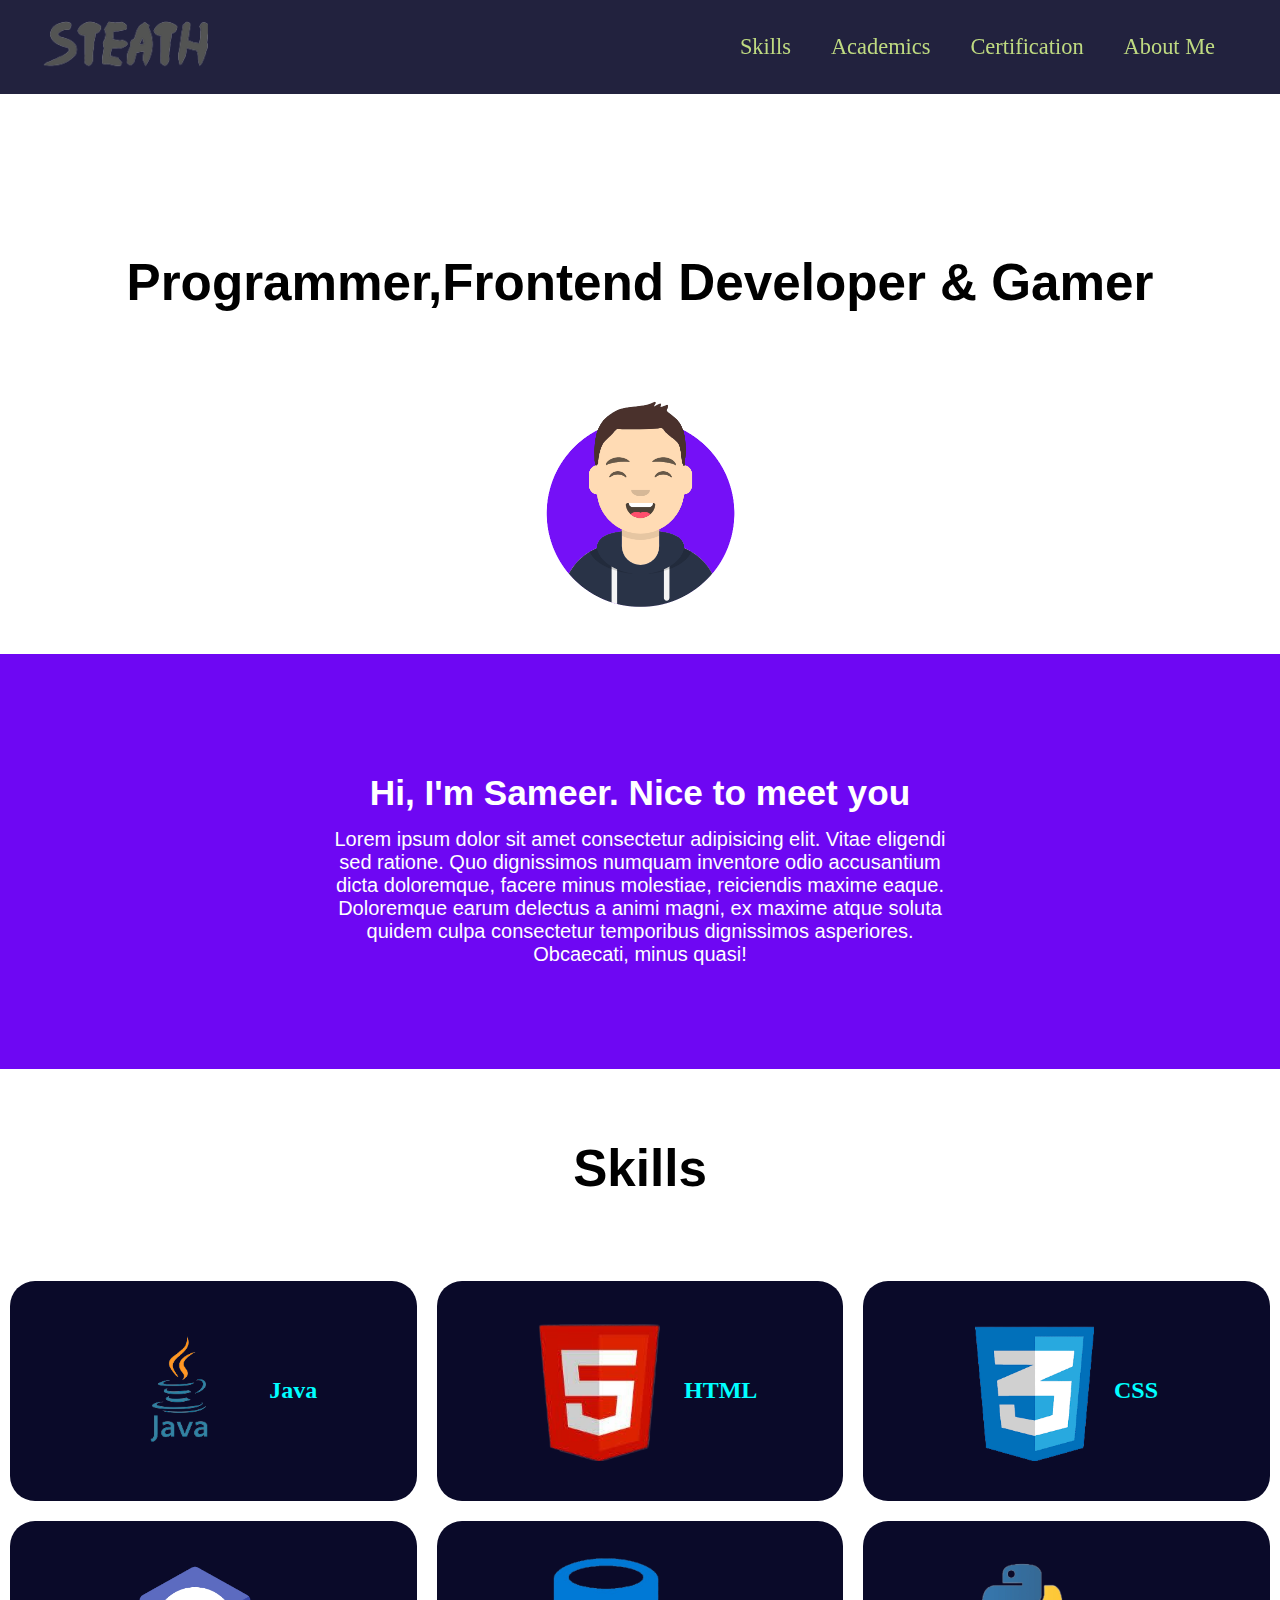
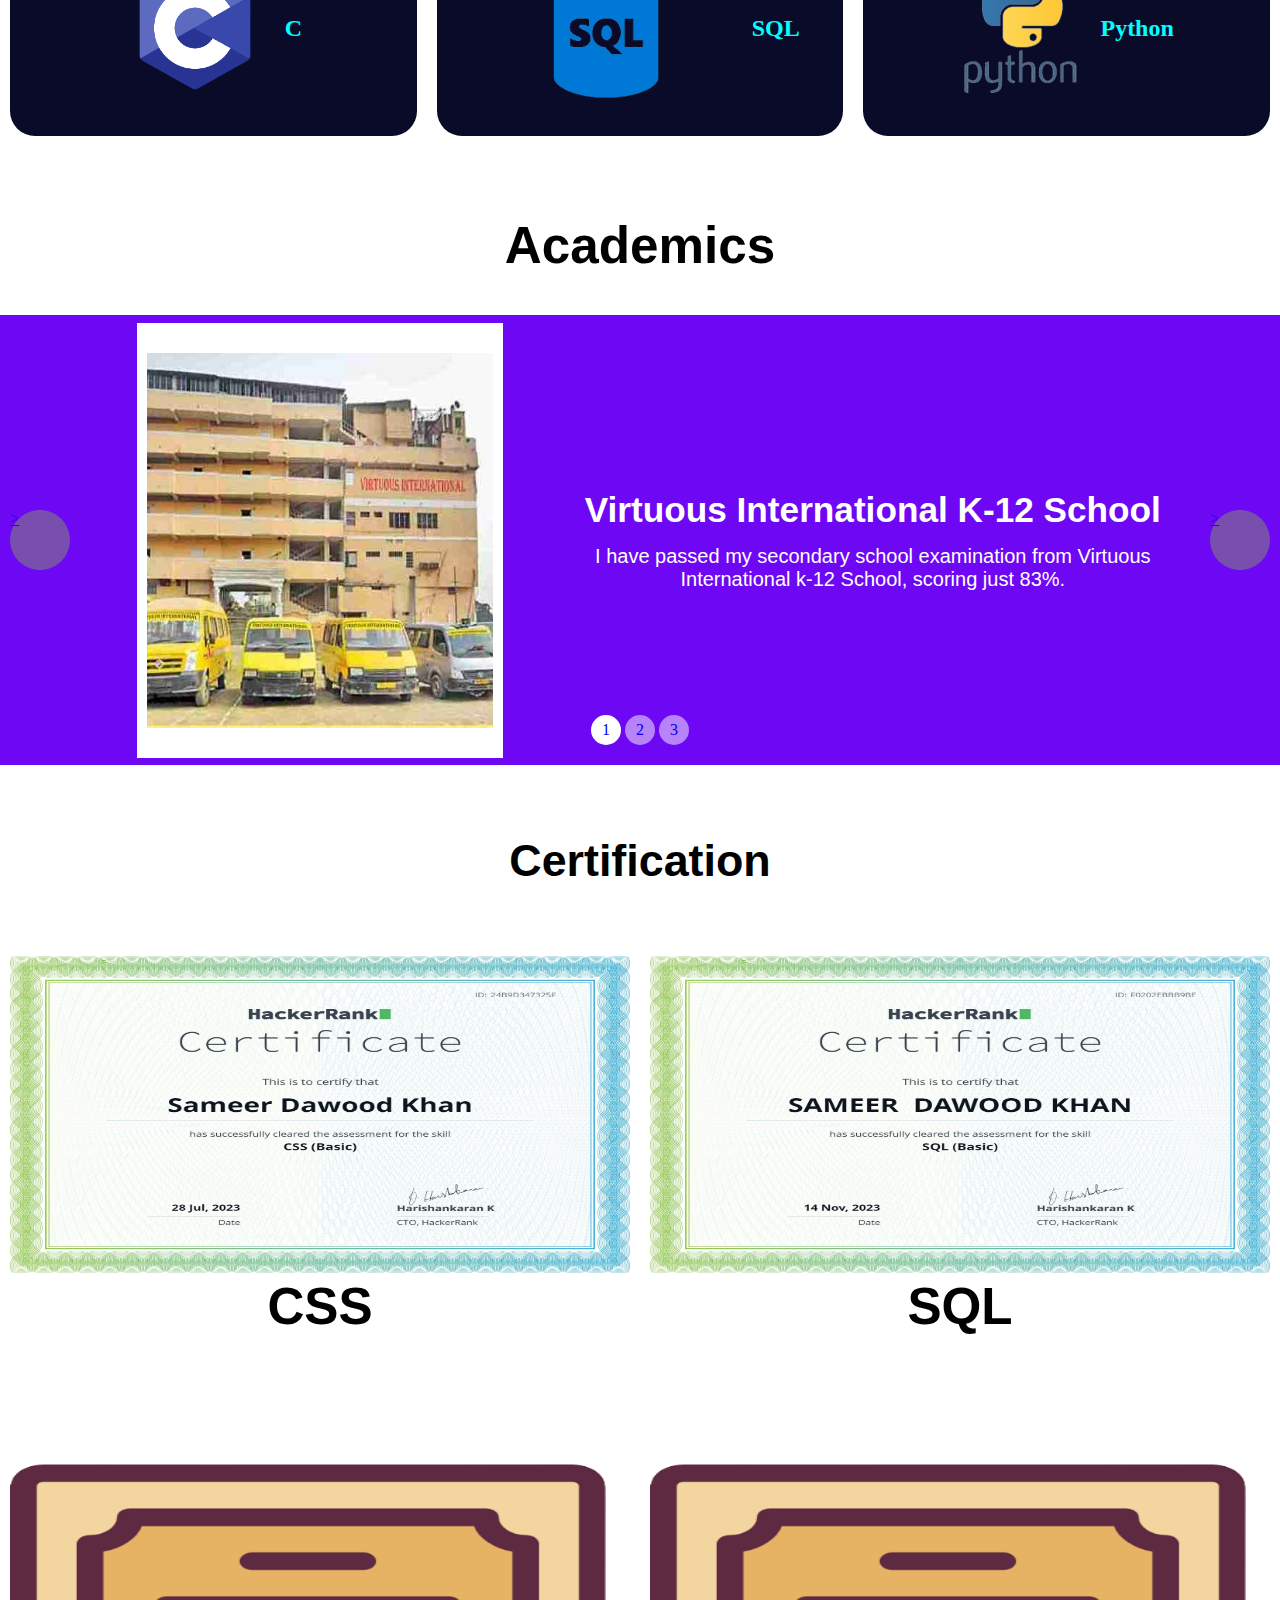
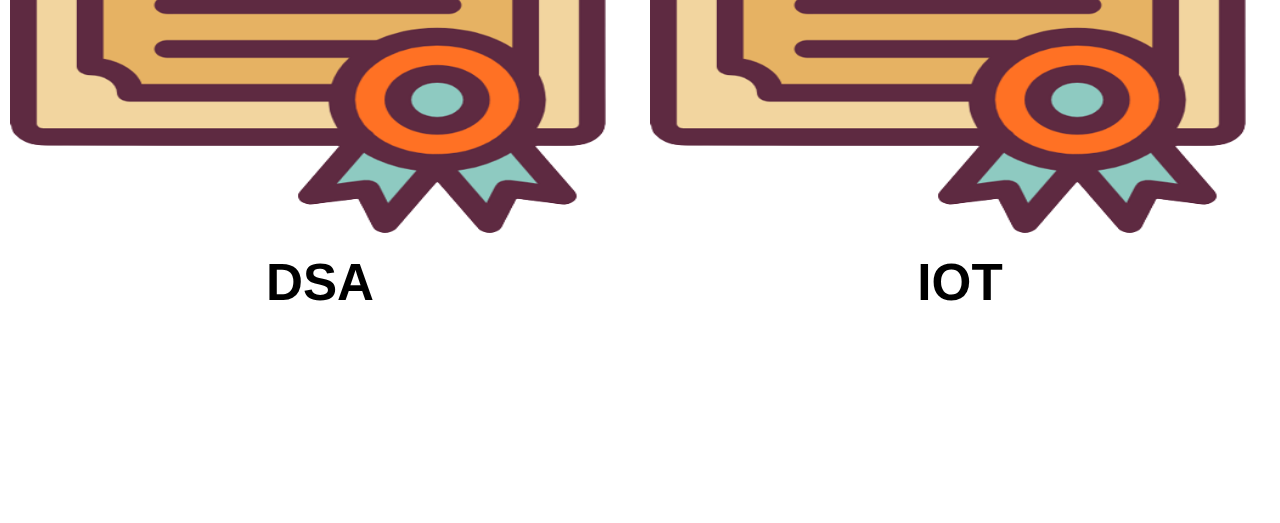
==== index.html @ 42f6df67 "Initial commit nothing to comment about it" ====
<!DOCTYPE html>
<html lang="en">
<head>
    <meta charset="UTF-8">
    <meta name="viewport" content="width=device-width, initial-scale=1.0">
    <title>Steath-A Hustler</title>
    <link rel="stylesheet" href="css/style.css">
    <link rel="preconnect" href="https://fonts.googleapis.com">
    <link rel="preconnect" href="https://fonts.gstatic.com" crossorigin>
    <!-- <link href="https://fonts.googleapis.com/css2?family=Rubik+Doodle+Shadow&display=swap" rel="stylesheet"> -->
</head>
<body>
    <header>
        <nav id="navbar">
            <div id="logo" class="navbarleft">
                <a href="index.html"><img src="img/logo.png" alt="logo"></a>
            </div>
            <div class="navbarright">
            <ul>
                <li><a href="#">Skills</a></li>
                <li><a href="#">Academics</a></li>
                <li><a href="#">Certification</a></li>
                <li><a href="#">About Me</a></li>
            </ul>
        </div>
        </nav>
    </header>
    <main>
        <section id="home">
            <h1 class=" heading">Programmer,Frontend Developer & Gamer</h1>
            <p class="subheading">Like to do things in a Unorthodox way, Code is completely written in formated way but thinked in most unformal way</p>
            <div class="homecoderimage">
                <img src="img/coderimg.png" alt="coderimg">
            </div>
        </section>
        <section id="about">
                <h2 class="heading2 center">
                    Hi, I'm Sameer. Nice to meet you
                </h2>
                <p class="subheading2 center">
                    Lorem ipsum dolor sit amet consectetur adipisicing elit. Vitae eligendi sed ratione. Quo dignissimos numquam inventore odio accusantium dicta doloremque, facere minus molestiae, reiciendis maxime eaque. Doloremque earum delectus a animi magni, ex maxime atque soluta quidem culpa consectetur temporibus dignissimos asperiores. Obcaecati, minus quasi!
                </p>
        </section>
        <section id="skillhead">
            <h2 class="heading center">Skills</h2>
            <p class="subheading center">I have shown some of my skills that i have learned so far,Most of them is self taught except c language</p>
        </section>
        <section id="skills">
                <div class="box">
                    <div class="boxleft">
                        <img src="img/javalogo.png" alt="javalogo">
                    </div>
                    <div class="boxright">
                        <h2 class="skills-heading center"> Java </h2>
                        <p class="center">
                            <!-- I've acquired a strong foundation in Java, mastering the basics and grasping key Object-Oriented Programming (OOP) concepts. Now, I'm eager to embark on a journey into Data Structures and Algorithms (DSA) with Java. -->
                        </p>
                    </div>
                </div>
                <div class="box">
                    <img src="img/htmllogo.png" alt="htmllogo">
                    <h2 class="skills-heading center"> HTML </h2>
                    <p class="center">
                        <!-- I've acquired a strong foundation in Java, mastering the basics and grasping key Object-Oriented Programming (OOP) concepts. Now, I'm eager to embark on a journey into Data Structures and Algorithms (DSA) with Java, where I'll further hone my coding skills and problem-solving abilities. My Java knowledge sets the stage for this exciting next chapter in my learning journey. -->
                    </p>
                </div>
                <div class="box">
                    <img src="img/csslogo.png" alt="csslogo">
                    <h2 class="skills-heading center"> CSS </h2>
                    <p class="center">
                        <!-- I've acquired a strong foundation in Java, mastering the basics and grasping key Object-Oriented Programming (OOP) concepts. Now, I'm eager to embark on a journey into Data Structures and Algorithms (DSA) with Java, where I'll further hone my coding skills and problem-solving abilities. My Java knowledge sets the stage for this exciting next chapter in my learning journey. -->
                    </p>
                </div>
                <div class="box">
                    <img src="img/clogo.png" alt="clogo">
                    <h2 class="skills-heading center"> C </h2>
                    <p class="center">
                        <!-- I've acquired a strong foundation in Java, mastering the basics and grasping key Object-Oriented Programming (OOP) concepts. Now, I'm eager to embark on a journey into Data Structures and Algorithms (DSA) with Java, where I'll further hone my coding skills and problem-solving abilities. My Java knowledge sets the stage for this exciting next chapter in my learning journey. -->
                    </p>
                </div>
                <div class="box">
                    <img src="img/sqlLogo.png" alt="SqlLogo">
                    <h2 class="skills-heading center"> SQL</h2>
                    <p class="center">
                        <!-- I've acquired a strong foundation in Java, mastering the basics and grasping key Object-Oriented Programming (OOP) concepts. Now, I'm eager to embark on a journey into Data Structures and Algorithms (DSA) with Java, where I'll further hone my coding skills and problem-solving abilities. My Java knowledge sets the stage for this exciting next chapter in my learning journey. -->
                    </p>
                </div>
                <div class="box">
                    <img src="img/pythonlogo.png" alt="pythonlogo">
                    <h2 class="skills-heading center"> Python </h2>
                    <p class="center">
                        <!-- I've acquired a strong foundation in Java, mastering the basics and grasping key Object-Oriented Programming (OOP) concepts. Now, I'm eager to embark on a journey into Data Structures and Algorithms (DSA) with Java, where I'll further hone my coding skills and problem-solving abilities. My Java knowledge sets the stage for this exciting next chapter in my learning journey. -->
                    </p>
                </div>
            </section>
            <section id="academicshead">
                <h2 class="heading center">Academics</h2>
            </section>
        <section id="academics">
            <s id="s1" class="slideId"></s>
            <s id="s2" class="slideId"></s>
            <s id="s3" class="slideId"></s>
            <div class="academicdetail">
                <div class="info">
                    <div class="left">
                        <img src="img/virtuous.jpg" alt="Virtuous International K-12 School">
                    </div>
                    <div class="right">
                        <h2 class="heading2 center">
                            Virtuous International K-12 School
                        </h2>
                        <p class="subheading center">
                           I have passed my secondary school examination from Virtuous International k-12 School, scoring just 83%.
                        </p>
                    </div>
                </div>
                <div class="info " >
                    <div class="left">
                        <img src="img/oriental.jpg" alt="Oriental College">
                    </div>
                    <div class="right">
                        <h2 class="heading2 center">
                            Oriental College 
                        </h2>
                        <p class="subheading center">
                            I have passed my secondary school examination from Oriental college, scoring just 78%.
                        </p>
                    </div>
                </div>
                <div class="info" >
                    <div class="left">
                        <img src="img/mckv.jpeg" alt="MCKV institute of engineering">
                    </div>
                    <div class="right">
                        <h2 class="heading2 center">
                            MCKV institute of engineering
                        </h2>
                        <p class="subheading center">
                            I am currently pursuing Btech in Computer Science and Engineering with a specialization in Artificial Intelligence and machine learning.
                        </p>
                    </div>
                </div>
            </div>
            <div class="prevnext">
                <div><a href="#s3">></a><a href="#s2">></a></div>
                <div><a href="#s1">></a><a href="#s3">></a></div>
                <div><a href="#s2">></a><a href="#s1">></a></div>
            </div>
            <div class="bullets">
                <a href="#s1">1</a>
                <a href="#s2">2</a>
                <a href="#s3">3</a>
            </div>
        </section>
        <section id="certificationhead">
            <div class="certificationhead">
                <h2  class=" heading3 center" >Certification</h2>
            </div>
        </section>
        <section id="certification">
            <div class="certificationistitem">
                <a href="https://www.hackerrank.com/certificates/24b9d347325f" target="_blank"><img src="img/cssCertificate.png" alt="CSS Certification"></a>
                <br>
                <h2 class="certification-heading heading center">CSS</h2>
            </div>
            <div class="certificationistitem">
                <a href="https://www.hackerrank.com/certificates/f0202ebbb9be" target="_blank"><img src="img/sqlCertificate.png" alt="SQL Certification"></a>
                <br>
                <h2 class="certification-heading heading center">SQL</h2>
            </div>
            <div class="certificationistitem">
                <a href="https://www.hackerrank.com/certificates/24b9d347325f" target="_blank"><img src="img/certificate.png" alt="DSA Certification"></a>
                <br>
                <h2 class="certification-heading heading center">DSA</h2>
            </div>
            <div class="certificationistitem">
                <a href="https://www.hackerrank.com/certificates/24b9d347325f" target="_blank"><img src="img/certificate.png" alt="IOTCertification"></a>
                <br>
                <h2 class="certification-heading heading center">IOT</h2>
            </div>
        </section>
    </main>
</body>
</html>
---- css/style.css ----
/* css reset  */
*{
    margin: 0;
    padding: 0;
}
:root{
    --primary-color: rgb(10, 10, 41);
    --secondary-color: #6E07F3;
    --light-color: cyan;
}
.center{
    text-align: center;
}

/* Navigation bar  */

#navbar{
    display: flex;
    align-items: center;
    position: sticky;
    top: 0px;
    left: 0px;

}
#navbar::before{
    content: "";
    background-color: var(--primary-color);
    position: absolute;
    top: 0px;
    left: 0px;
    width: 100%;
    height: 100%;
    z-index: -3;
    opacity: 0.9;
}
#logo img{
    height: 90px;
}
.navbarleft{
    margin-left: 20px;
}
.navbarright{
    display: flex;
    justify-content: right;
    width: 100%;
    margin-right: 45px;
}


/* navigation styling  */
#navbar ul{
    display: flex;
    float: right;
}
#navbar ul li {
    list-style: none;
    font-size: 1.4rem;


}
#navbar ul li a{
    color: #bfda81;
    display: block;
    padding: 2px 20px;
    text-decoration: none;
}

#navbar ul li a:hover{
    display: block;
    padding: 6px 20px;
    text-decoration: none;
    color: white;
    border-top: 4px solid aqua;
    
}
#navbar ul li a:active{
    display: block;
    padding: 6px 20px;
    text-decoration: none;
    color: black;
    border-top: 6px solid salmon;
    
}

/* home section  */

#home{
    display: flex;
    align-items:center;
    justify-content: end;
    height: 520px;
    flex-direction: column;
    /* border: 2px solid red; */
    margin-bottom: 40px;
}
.heading{
    font-family: "eurostile", sans-serif;
    font-size: 3.2rem;

}
.subheading{
    font-family: 'Gill Sans', 'Gill Sans MT', Calibri, 'Trebuchet MS', sans-serif;
    font-size: 1.25rem;
    margin-bottom: 15px;
    color: white;

}
.homecoderimage img{
    height: 210px;
    margin-top: 50px;
}

/* skills section  */

#skills{
    /* background-color: #6E07F3; */
    display: grid;
    grid-template-columns: repeat(auto-fit, minmax(375px, 1fr));
    height: 475px;
}


#skills .box{
    display: flex;
    align-items: center;
    justify-content: center;
    background-color: var(--primary-color);
    color: var(--light-color);
    padding-left: 42px;
    padding-right: 42px;
    /* width: 22%;
    height: 30vh; */
    border-radius: 25px;
    margin: 10px;
    
}
#skills .box img{
    height: 140px;
    margin-right: 20px;
}
#skillhead{
    margin-top: 70px;
    margin-bottom: 50px;
}
/* about section  */

#about{
    background-color: #6E07F3;
    display: flex;
    flex-direction: column;
    justify-content: center;
    align-items: center;
    height: 415px;
    margin-bottom: 40px;
}

.heading2{
    font-family: "eurostile", sans-serif;
    font-size: 2.2rem;
    margin: 15px;
    color: white;

}
.subheading2{
    font-family: 'Gill Sans', 'Gill Sans MT', Calibri, 'Trebuchet MS', sans-serif;
    font-size: 1.25rem;
    width: 50%;
    color: white;
}


/* Academics section  */
#academicshead{
    margin: 70px 0px 40px 0px;
}

#academics{
    position: relative;
    overflow: hidden;
    height: 450px;
    width: 100%;
}
#academics .academicdetail{
    height: 100%;
    font-size: 0;
    transition: 0.8s;
    display: -webkit-inline-box;
}
/* fixed sliding */
.slideId{
    position: fixed ;
}
/* sliding buttons  */
#academics .prevnext{
    position: absolute;
    z-index: 1;
    top: 50%;
    width: 100%;
    height: 0;
}
#academics .prevnext> div+div {
    visibility: hidden;
}

#academics .prevnext a{
    background: grey;
    position: absolute;
    height: 60px;
    width: 60px;
    border-radius: 50%;
    opacity: 0.6;
    transition: 0.3s;
    transform: translateY(-50%);
    left: 10px;
}
#academics .prevnext a:hover{
    opacity: 1;
}
#academics .prevnext a+a{
    left: auto;
    right: 10px;
}

/* label button designing  */
#academics .bullets {
    position: absolute;
    z-index: 2;
    bottom: 10px;
    padding: 10px 0;
    width: 100%;
    text-align: center;
}
#academics .bullets> a {
    display: inline-block;
    height: 30px;
    width: 30px;
    line-height: 30px;
    border-radius: 50%;
    background-color: rgba(255,255,255,1);
    text-align: center;
    transition: 0.3s;
    text-decoration: none;
    
}
#academics .bullets> a+a {
    background-color: rgba(255,255,255,0.5);
}
#academics .bullets> a:hover {
    background-color: rgba(255,255,255,0.7);
}

/* Navigation label button working */
/* for all */
#academics>s:target ~ .bullets>*{
    background: rgba(255,255,255,0.5);
}
/* for active */
#s1:target ~ .bullets>*:nth-child(1){
    background: rgba(255,255,255,1);
}
#s2:target ~ .bullets>*:nth-child(2){
    background: rgba(255,255,255,1);
}
#s3:target ~ .bullets>*:nth-child(3){
    background: rgba(255,255,255,1);
}
/* Navigation sliding button working */
/* for all */
#academics>s:target ~ .prevnext{
    visibility: hidden;
}
/* for active  */
#s1:target ~ .prevnext>*:nth-child(1){
    visibility: visible;
}
#s2:target ~ .prevnext>*:nth-child(2){
    visibility: visible;
}
#s3:target ~ .prevnext>*:nth-child(3){
    visibility: visible;
}

/* navigation for sliding  */
#s1:target ~ .academicdetail{
    transform: translateX(0%);
}
#s2:target ~ .academicdetail{
    transform: translateX(-100%);
}
#s3:target ~ .academicdetail{
    transform: translateX(-200%);
}
.info{
    background-color: var(--secondary-color);
    height: 450px;
    display: flex;
    align-items: center;
    justify-content: center;
    width: 100%;

}

.info .left{
    background-color: white;
    width: 27%;
    height: 375px;
    margin: 50px;
    padding: 30px 10px;
}
.info .left img{
    height: 100%;
    width: 100%;
}

.info .right{
    width: 50%;
}

/* Hobbies */
/* certification head */
#certificationhead{
    margin-top: 70px;
    margin-bottom: 110px;
}
.certificationistitem{
    margin-top: -50px;
    padding: 10px;
}
.certificationistitem img{
    height: 60%;
    width: 100%;
}
.heading3{
    font-family: 'Gill Sans', 'Gill Sans MT', Calibri, 'Trebuchet MS', sans-serif;
    font-size: 2.8rem;
}
.certification-heading{
    font-family: 'Rubik Doodle Shadow',Arial, Helvetica, sans-serif;
}
#certification{
    display: grid;
    grid-template-columns: repeat(auto-fit, minmax(475px, 1fr));
    height: 375px;
}
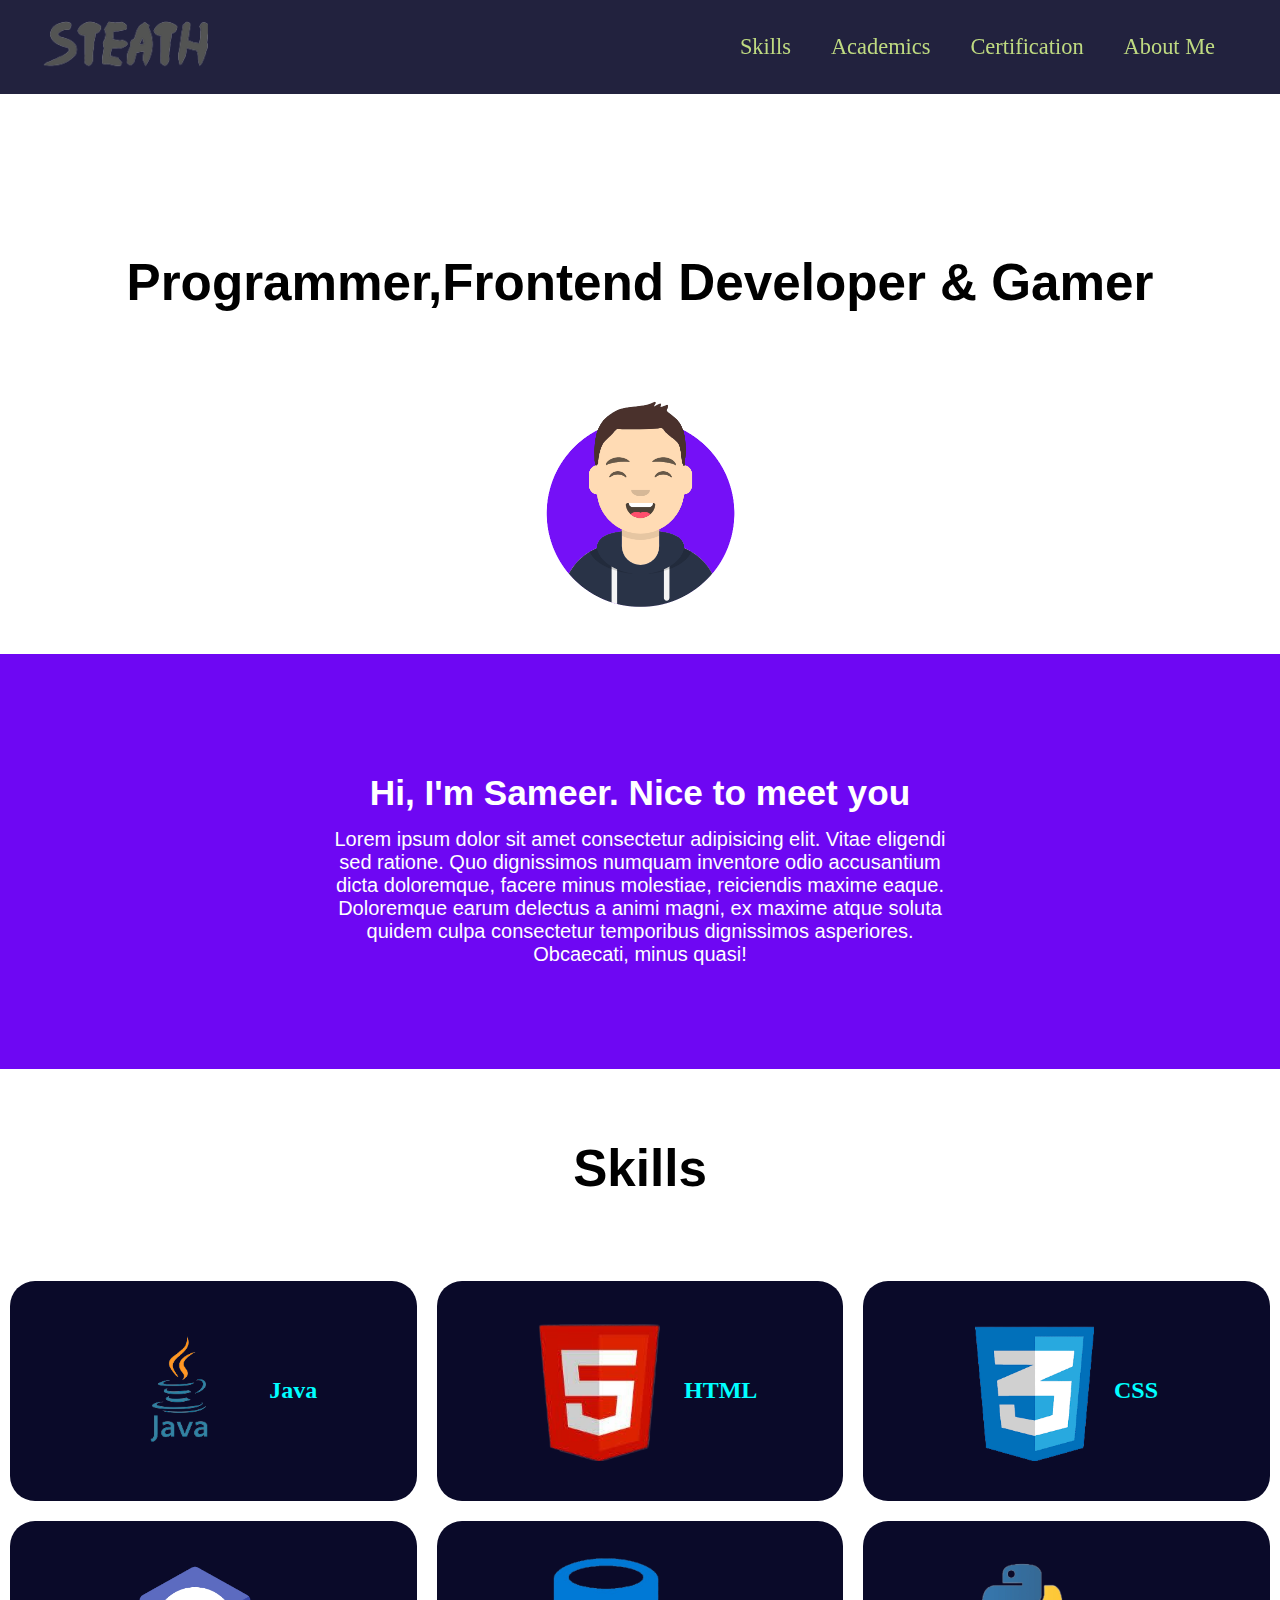
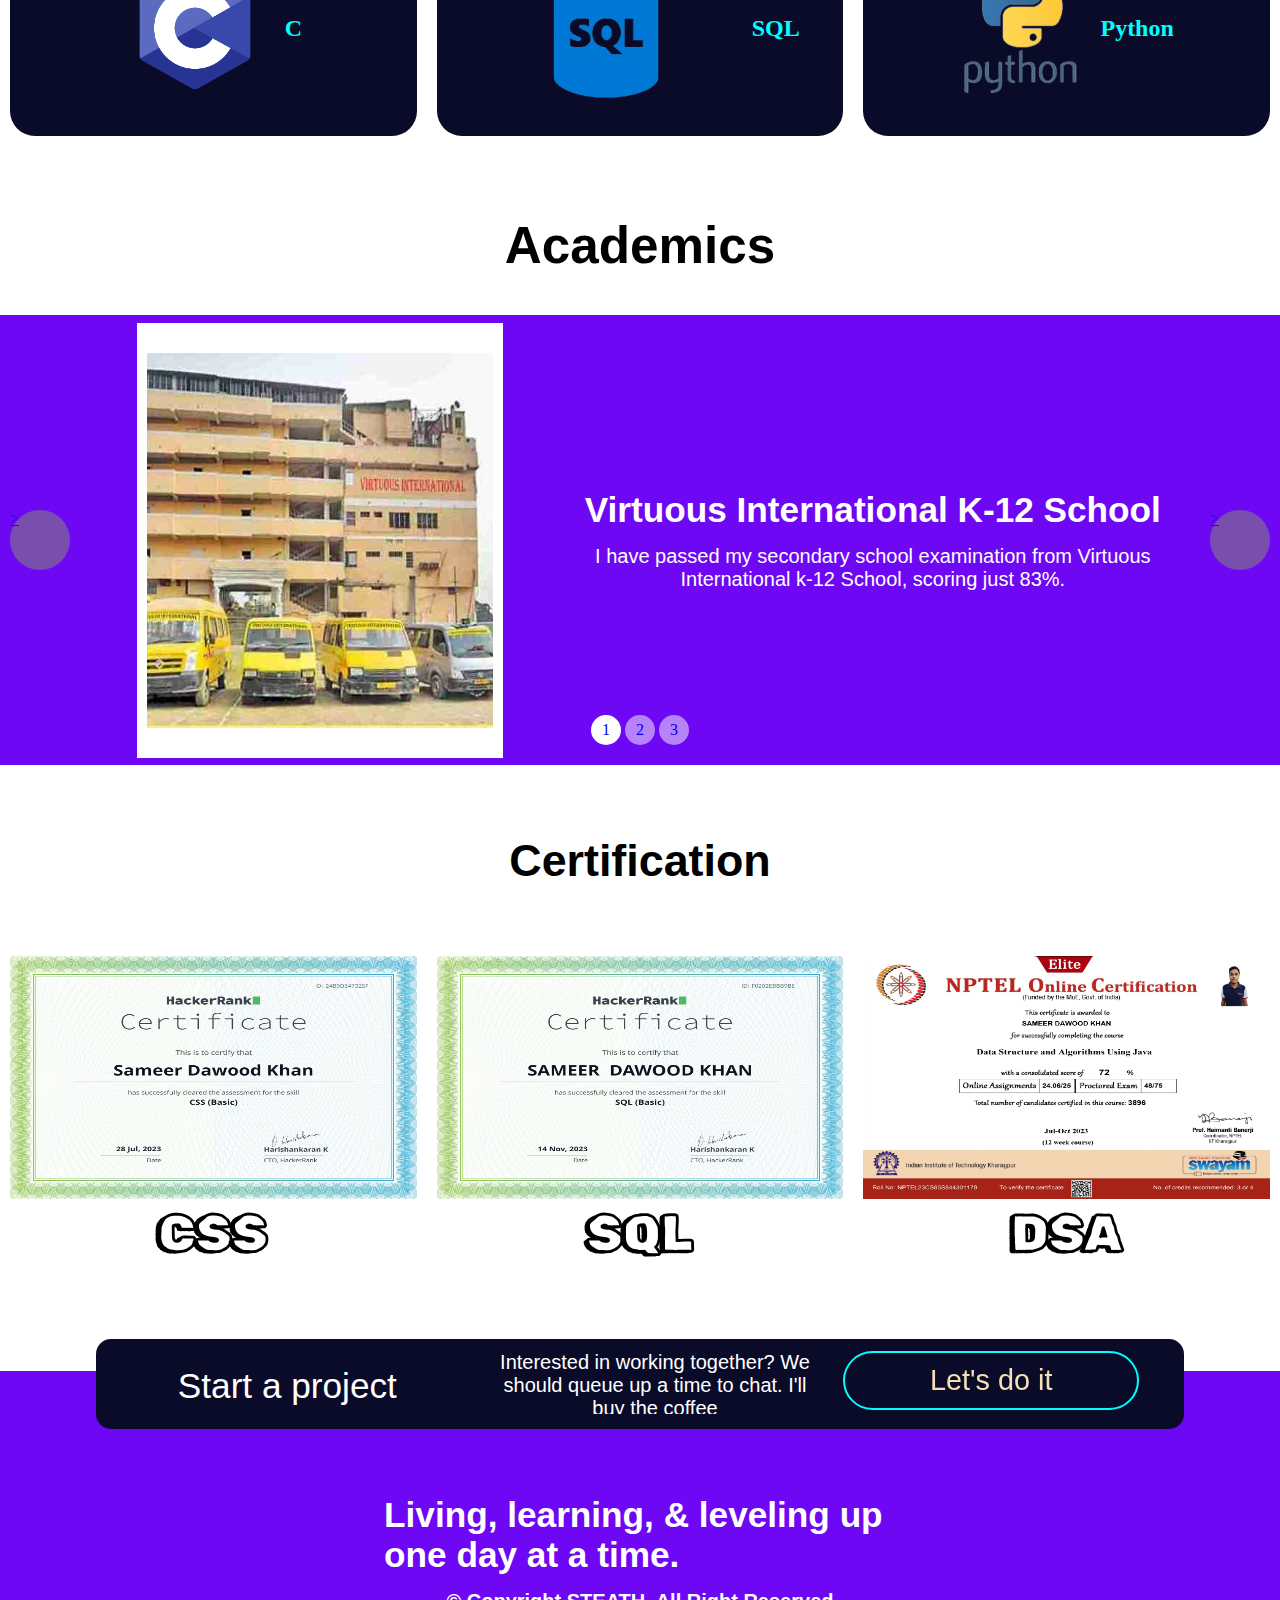
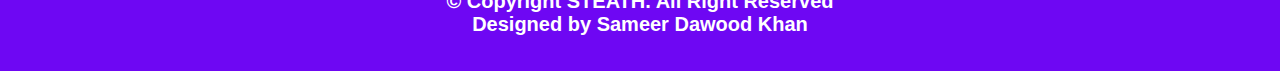
==== commit dab1350f: "created footer section and enabled google font link" ====
--- a/index.html
+++ b/index.html
@@ -7,7 +7,7 @@
     <link rel="stylesheet" href="css/style.css">
     <link rel="preconnect" href="https://fonts.googleapis.com">
     <link rel="preconnect" href="https://fonts.gstatic.com" crossorigin>
-    <!-- <link href="https://fonts.googleapis.com/css2?family=Rubik+Doodle+Shadow&display=swap" rel="stylesheet"> -->
+    <link href="https://fonts.googleapis.com/css2?family=Rubik+Doodle+Shadow&display=swap" rel="stylesheet">
 </head>
 <body>
     <header>
@@ -17,10 +17,10 @@
             </div>
             <div class="navbarright">
             <ul>
-                <li><a href="#">Skills</a></li>
-                <li><a href="#">Academics</a></li>
-                <li><a href="#">Certification</a></li>
-                <li><a href="#">About Me</a></li>
+                <li><a href="index2.html" target="_blank">Skills</a></li>
+                <li><a href="index2.html" target="_blank">Academics</a></li>
+                <li><a href="index2.html" target="_blank">Certification</a></li>
+                <li><a href="index2.html" target="_blank">About Me</a></li>
             </ul>
         </div>
         </nav>
@@ -169,16 +169,38 @@
                 <h2 class="certification-heading heading center">SQL</h2>
             </div>
             <div class="certificationistitem">
-                <a href="https://www.hackerrank.com/certificates/24b9d347325f" target="_blank"><img src="img/certificate.png" alt="DSA Certification"></a>
+                <a href="https://www.hackerrank.com/certificates/24b9d347325f" target="_blank"><img src="img/DSAcertificate.jpg" alt="DSA Certification"></a>
                 <br>
                 <h2 class="certification-heading heading center">DSA</h2>
             </div>
-            <div class="certificationistitem">
-                <a href="https://www.hackerrank.com/certificates/24b9d347325f" target="_blank"><img src="img/certificate.png" alt="IOTCertification"></a>
-                <br>
-                <h2 class="certification-heading heading center">IOT</h2>
-            </div>
         </section>
     </main>
+    <footer>
+        <section id="footer">
+            <div id="topbox">
+                <div class="topboxitem center heading2">Start a project</div>
+                <div class="topboxitem subheading center ">Interested in working together? We should queue up a time to chat. I'll buy the coffee</div>
+                <div class="topboxitem">
+                    <a href="index2.html" target="_blank"><button class="btn">
+                        Let's do it
+                    </button>
+                </a>
+                </div>
+            </div>
+            <div id="lowerbox">
+                <div class="lowerboxitem">
+                    <h2 class="heading2">
+                        Living, learning, & leveling up one day at a time.
+                    </h2>
+                </div>
+                <div class="lowerboxitem">
+                    <h2 class="subheading center">
+                        © Copyright STEATH. All Right Reserved <br>
+                        Designed by Sameer Dawood Khan
+                    </h2>
+                </div> 
+            </div>
+        </section>
+    </footer>
 </body>
 </html>--- a/css/style.css
+++ b/css/style.css
@@ -339,6 +339,58 @@
 }
 #certification{
     display: grid;
-    grid-template-columns: repeat(auto-fit, minmax(475px, 1fr));
+    grid-template-columns: repeat(auto-fit, minmax(375px, 1fr));
     height: 375px;
-}+}
+/* footer  */
+#footer{
+    height: 300px;
+    display: flex;
+    flex-direction: column;
+    justify-content: space-between;
+    align-items: center;
+    background-color: var(--secondary-color);
+    flex-grow: 1;
+}
+#topbox{
+    display: flex;
+    background-color: var(--primary-color);
+    height: 30%;
+    width: 85%;
+    justify-content: center;
+    margin: -2rem;
+    border-radius: 15px;
+}
+.topboxitem{
+    color: white;
+    overflow: hidden;
+    flex-shrink: 1;
+    flex-grow: 1;
+    flex-basis: 0;
+    padding: 0.75rem;
+    
+}
+.btn{
+    position: relative;
+    height: 90%;
+    width: 90%;
+    background-color: transparent;
+    border: 2px solid var(--light-color);
+    border-radius: 35px;
+    color: wheat;
+    font-size: 1.8rem;
+}
+.btn:hover{
+    background-color: var(--light-color);
+    border: 2px solid var(--primary-color);
+    color: black;
+}
+#lowerbox{ 
+    display: flex;
+    flex-direction: column;
+    align-items: center;
+    margin: 20px;
+ }
+ .lowerboxitem{
+    width: 65%;
+ }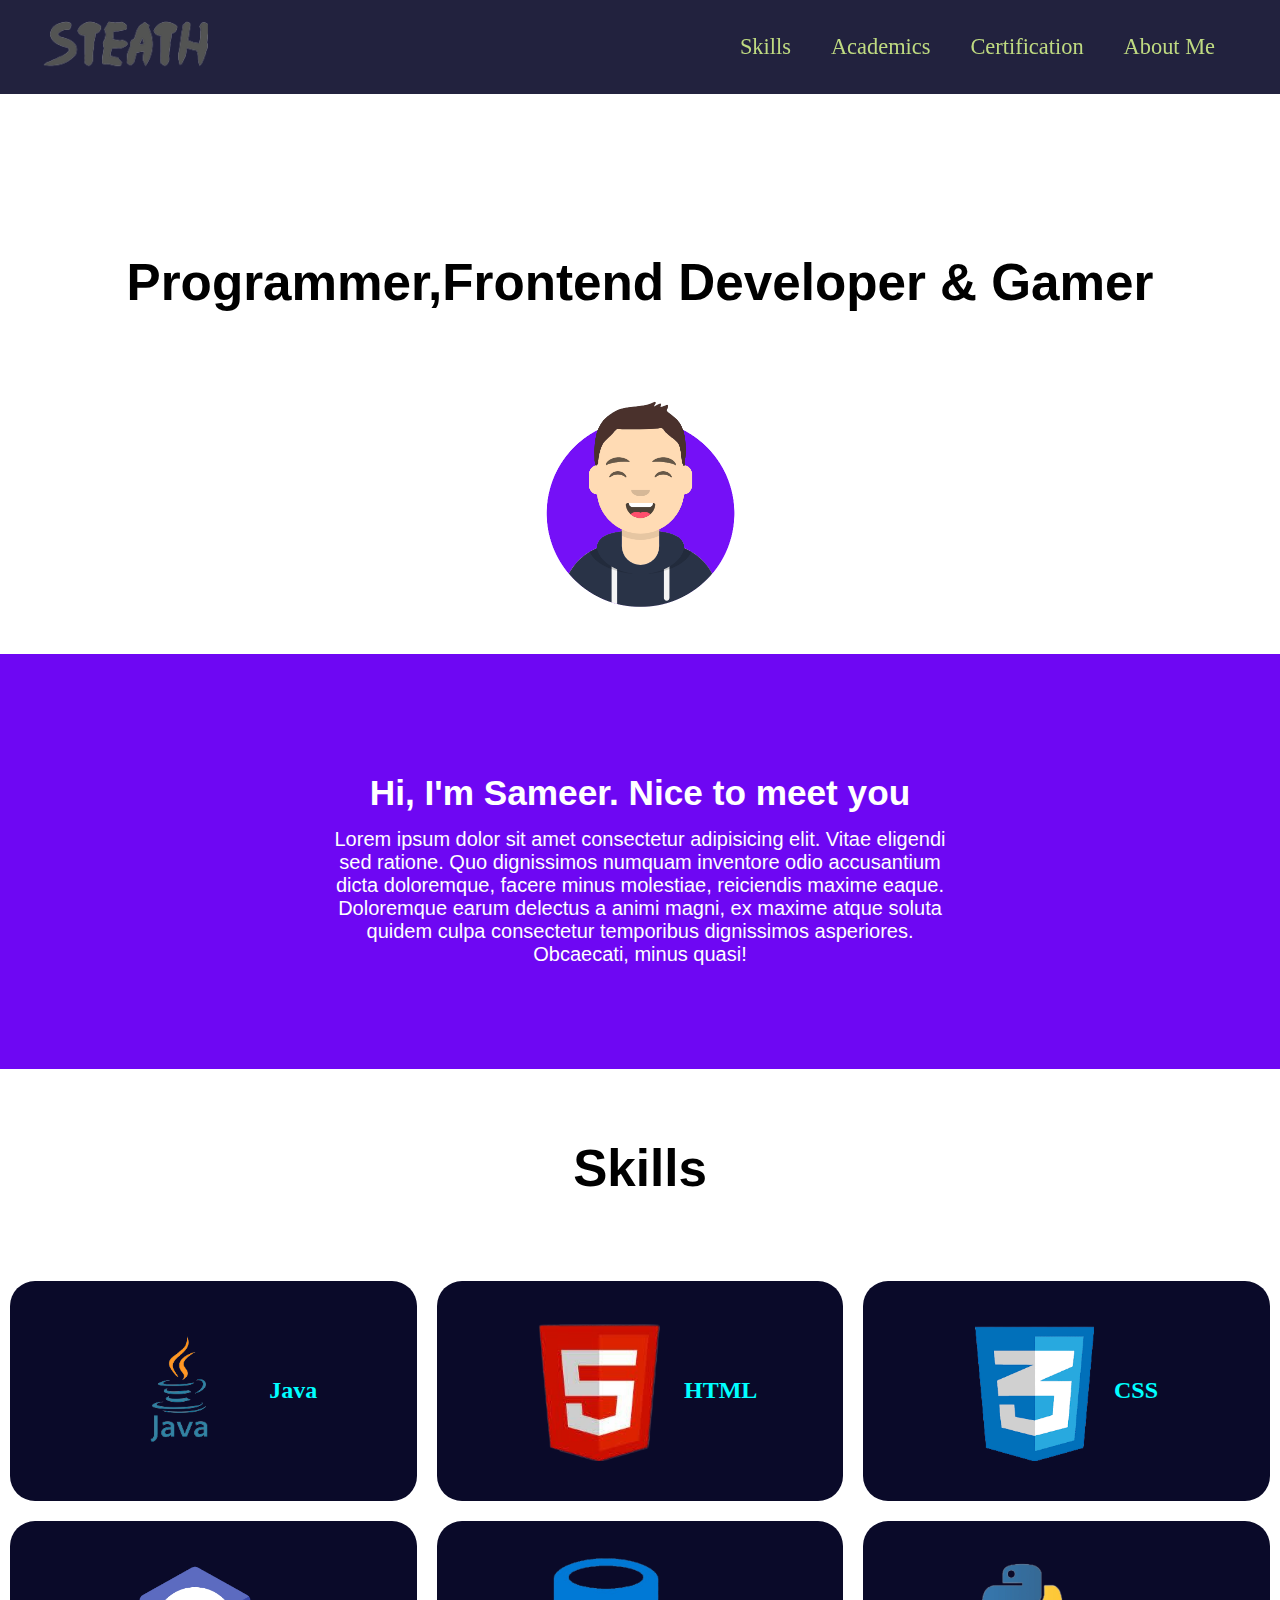
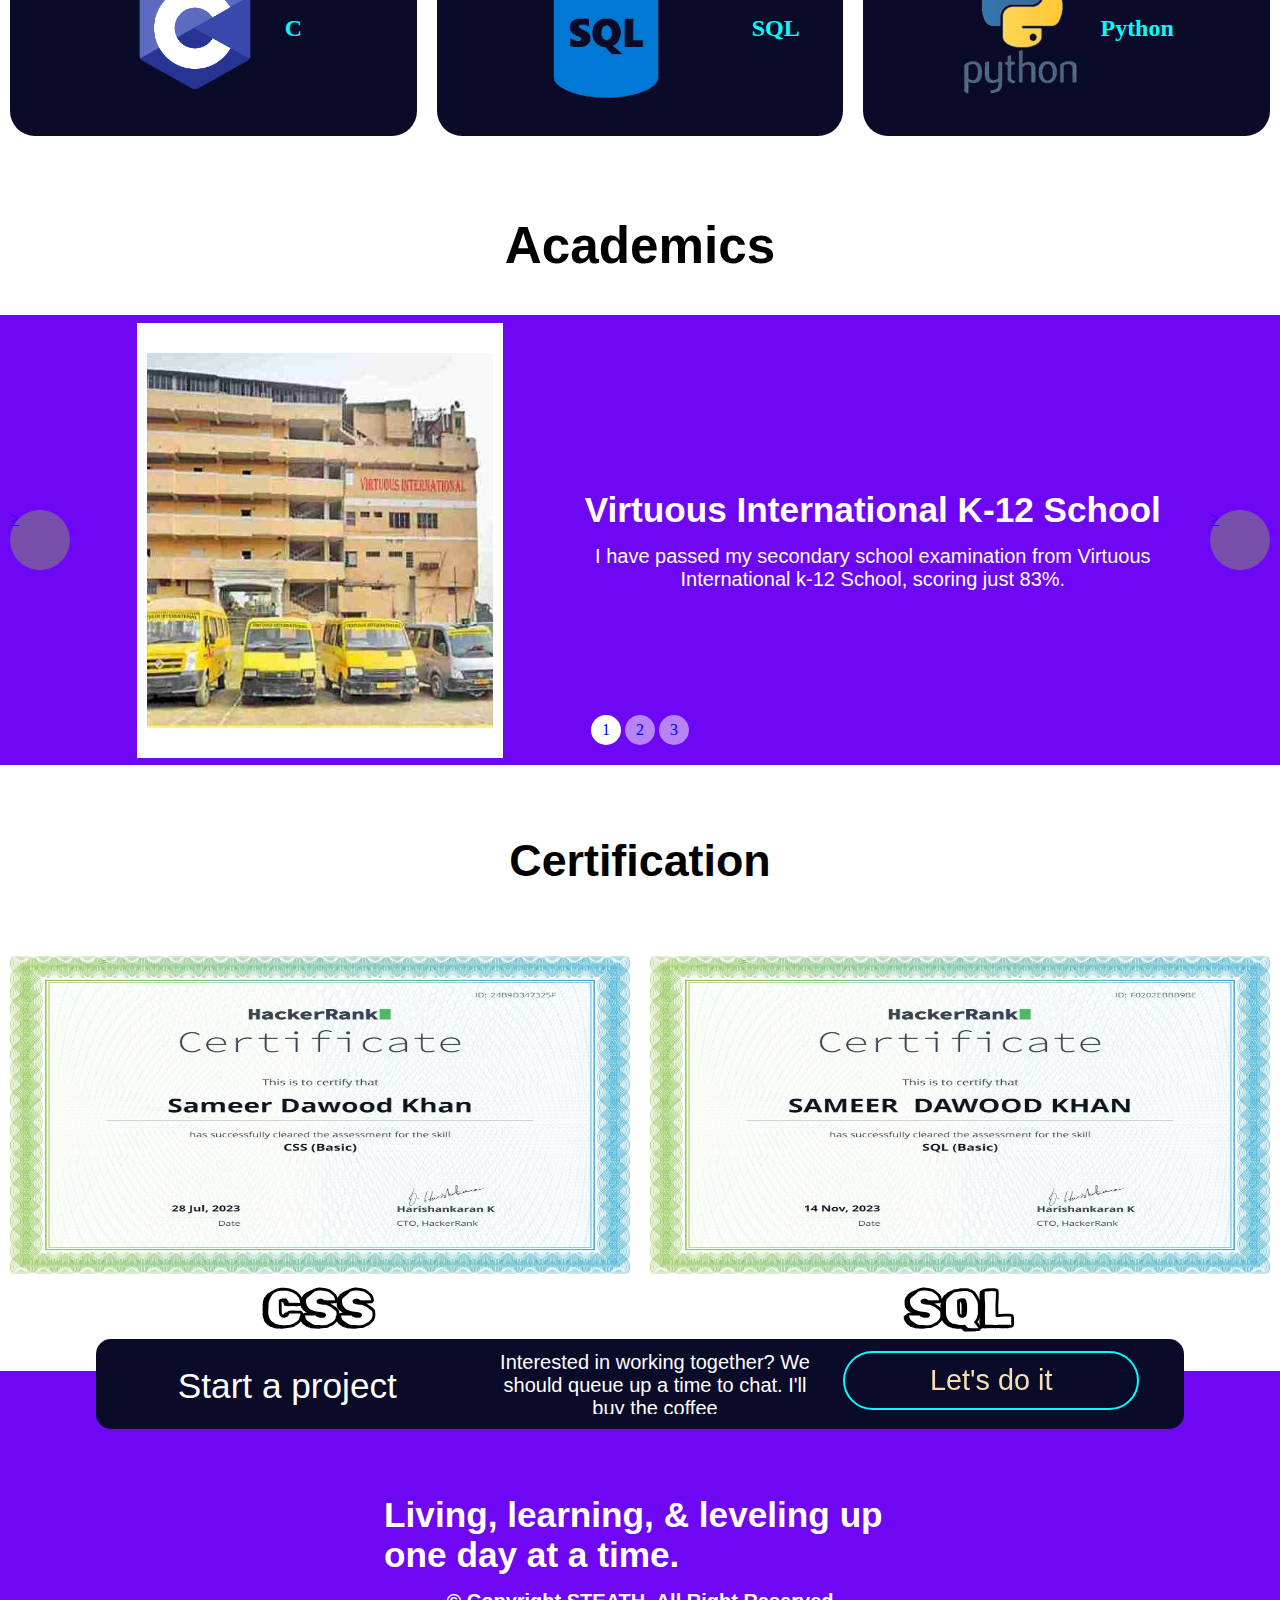
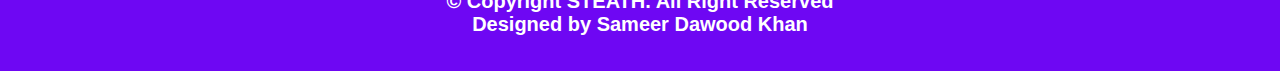
==== commit cca97211: "comments dsa certificate part" ====
--- a/index.html
+++ b/index.html
@@ -168,11 +168,11 @@
                 <br>
                 <h2 class="certification-heading heading center">SQL</h2>
             </div>
-            <div class="certificationistitem">
+            <!-- <div class="certificationistitem">
                 <a href="https://www.hackerrank.com/certificates/24b9d347325f" target="_blank"><img src="img/DSAcertificate.jpg" alt="DSA Certification"></a>
                 <br>
                 <h2 class="certification-heading heading center">DSA</h2>
-            </div>
+            </div> -->
         </section>
     </main>
     <footer>
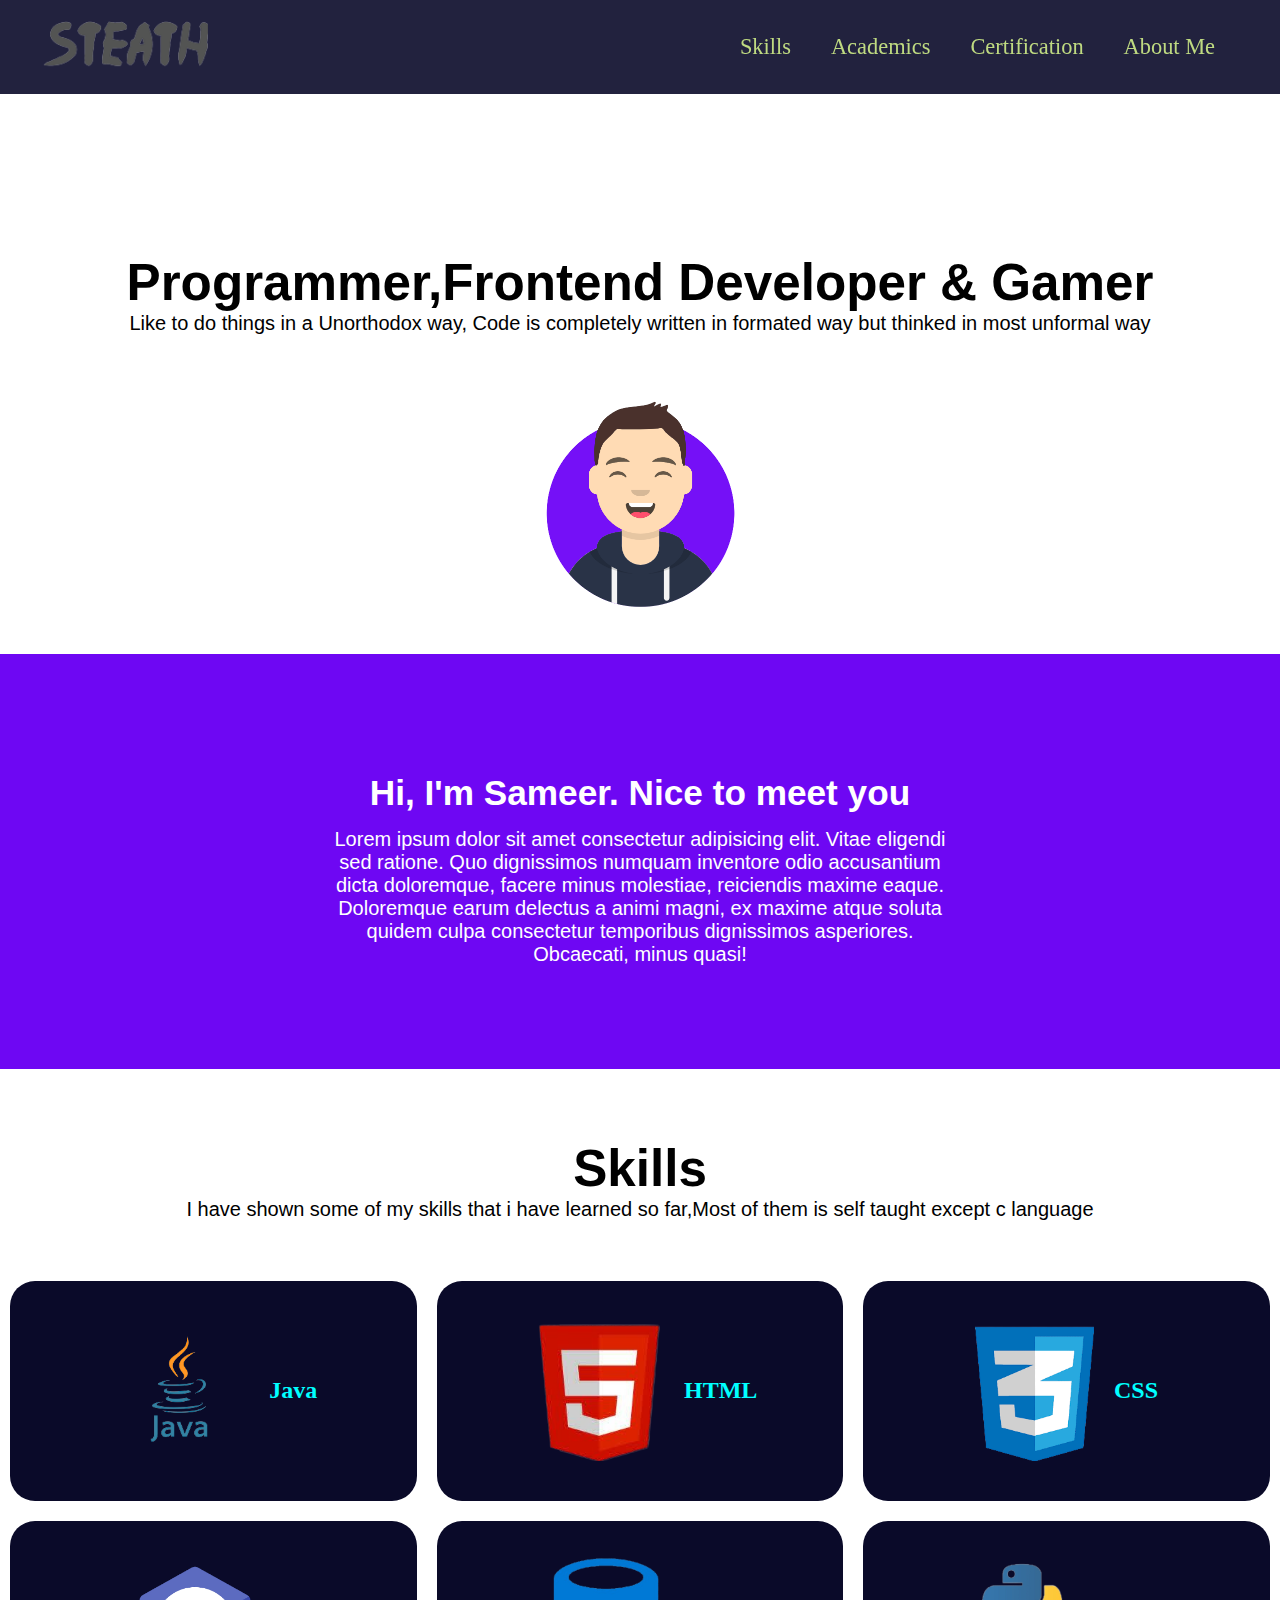
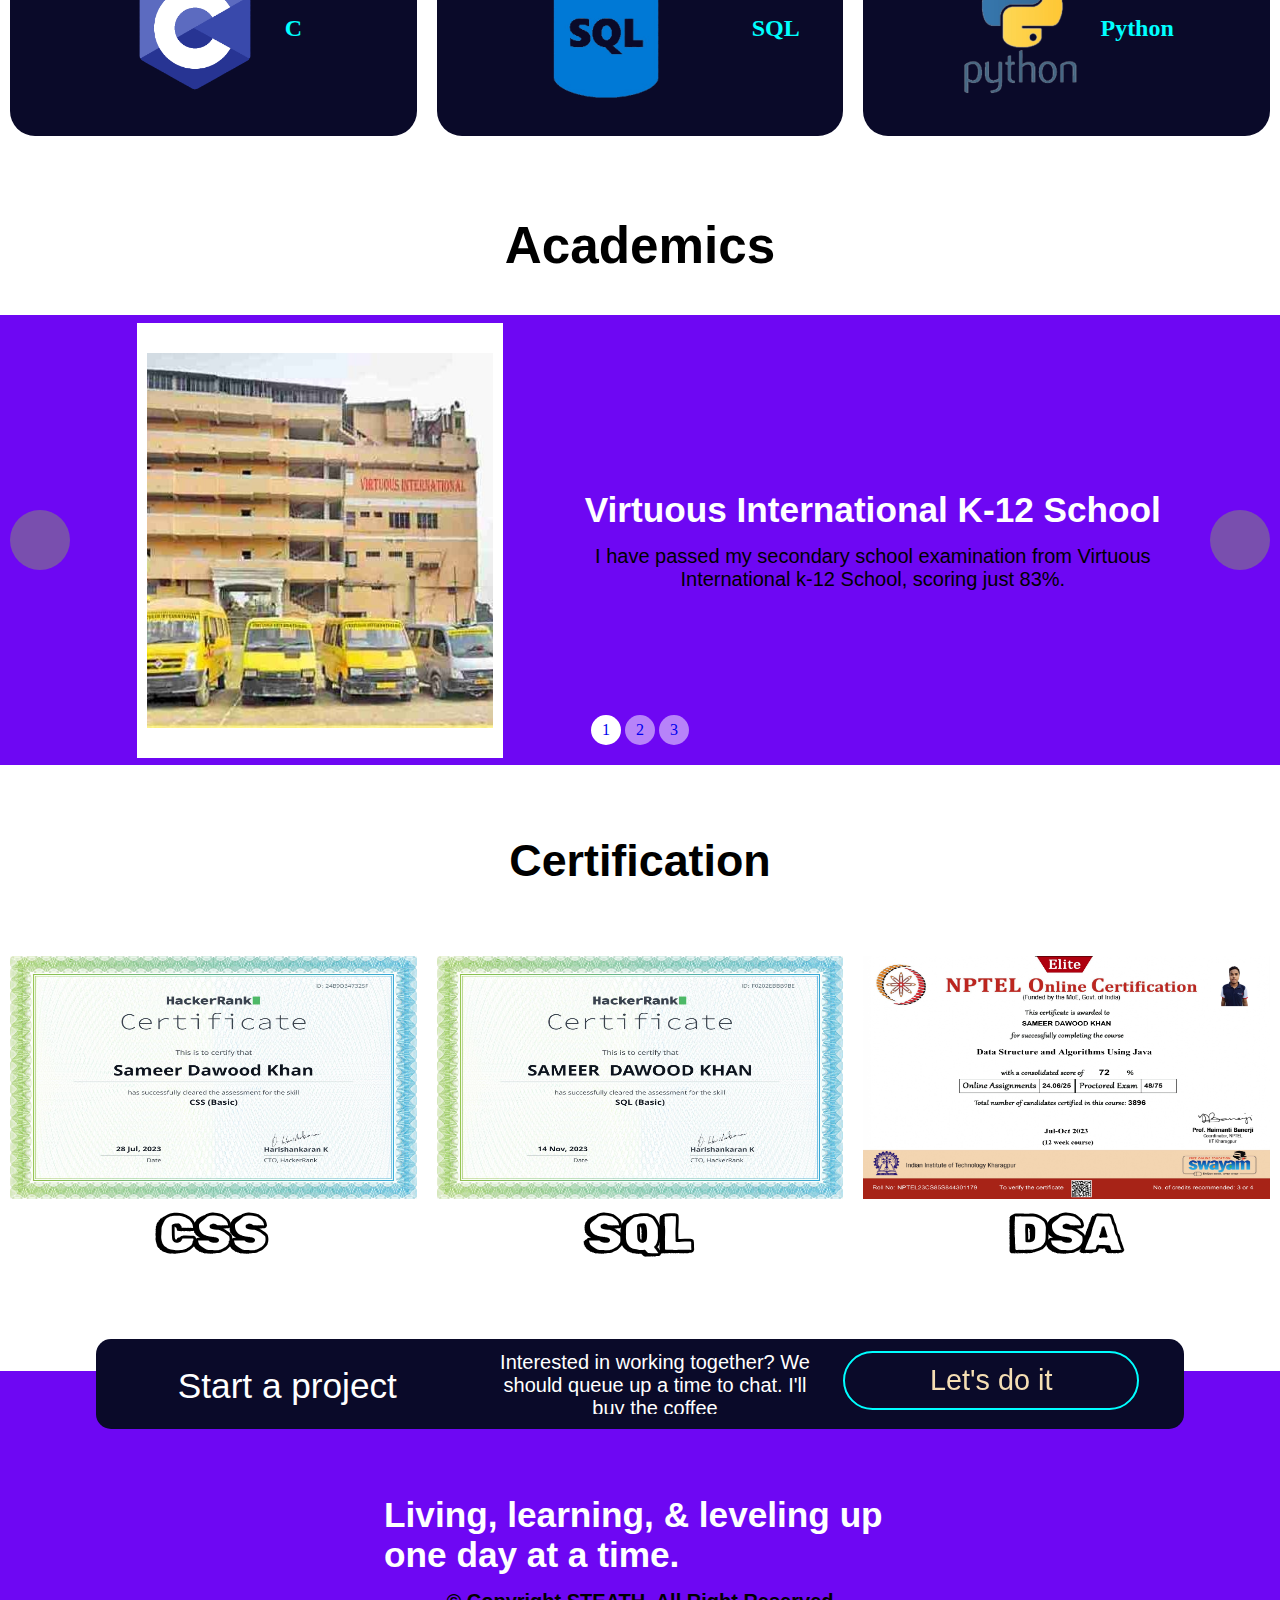
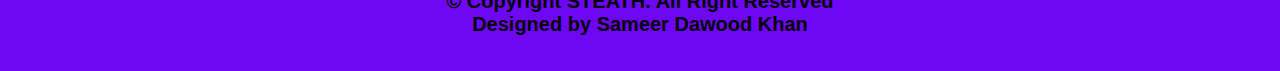
==== commit a934f954: "added responsiveness a little bit and added subheading in the home academics and skills" ====
--- a/index.html
+++ b/index.html
@@ -5,6 +5,7 @@
     <meta name="viewport" content="width=device-width, initial-scale=1.0">
     <title>Steath-A Hustler</title>
     <link rel="stylesheet" href="css/style.css">
+    <link rel="stylesheet" media="screen and (max-width: 1170px)" href="css/phone.css">
     <link rel="preconnect" href="https://fonts.googleapis.com">
     <link rel="preconnect" href="https://fonts.gstatic.com" crossorigin>
     <link href="https://fonts.googleapis.com/css2?family=Rubik+Doodle+Shadow&display=swap" rel="stylesheet">
@@ -142,9 +143,9 @@
                 </div>
             </div>
             <div class="prevnext">
-                <div><a href="#s3">></a><a href="#s2">></a></div>
-                <div><a href="#s1">></a><a href="#s3">></a></div>
-                <div><a href="#s2">></a><a href="#s1">></a></div>
+                <div><a href="#s3"></a><a href="#s2"></a></div>
+                <div><a href="#s1"></a><a href="#s3"></a></div>
+                <div><a href="#s2"></a><a href="#s1"></a></div>
             </div>
             <div class="bullets">
                 <a href="#s1">1</a>
@@ -168,11 +169,11 @@
                 <br>
                 <h2 class="certification-heading heading center">SQL</h2>
             </div>
-            <!-- <div class="certificationistitem">
+            <div class="certificationistitem">
                 <a href="https://www.hackerrank.com/certificates/24b9d347325f" target="_blank"><img src="img/DSAcertificate.jpg" alt="DSA Certification"></a>
                 <br>
                 <h2 class="certification-heading heading center">DSA</h2>
-            </div> -->
+            </div>
         </section>
     </main>
     <footer>
--- a/css/style.css
+++ b/css/style.css
@@ -102,7 +102,7 @@
     font-family: 'Gill Sans', 'Gill Sans MT', Calibri, 'Trebuchet MS', sans-serif;
     font-size: 1.25rem;
     margin-bottom: 15px;
-    color: white;
+    color: black;
 
 }
 .homecoderimage img{
--- a/css/phone.css
+++ b/css/phone.css
@@ -0,0 +1,103 @@
+/* navigation */
+#navbar{
+    flex-direction: column;
+}
+#logo img{
+    height: 60px;
+}
+.navbarright{
+    margin-left: 45px;
+    justify-content: center;
+}
+#navbar ul li a{
+    padding: 5px 10px;
+    font-size: 1rem;
+}
+#about{
+    height: 615px;
+}
+
+/* heading  */
+.heading{
+    text-align: center;
+    font-size: 2rem;
+}
+.subheading{
+    text-align: center;
+    margin: 10px;
+}
+
+/* skills */
+#skillhead{
+    margin: 0px;
+}
+#skills{
+    height: 900px;
+}
+
+/* academics */
+#academicshead {
+    margin: 80px 0px 20px 0px;
+}
+
+#academics{
+    height: 745px;
+}
+.info{
+    display: flex;
+    flex-direction: column;
+    height: 730px;
+    width: 100vw;
+    justify-content: center;
+    align-items: center;
+}
+.info .left{
+    width: fit-content;
+    height: 280px;
+}
+.info .right{
+    width: fit-content;
+}
+
+#academics .prevnext{
+    position: absolute;
+    z-index: 1;
+    top: 50%;
+    width: 100%;
+    height: 0;
+}
+#academics .prevnext> div+div {
+    visibility: hidden;
+}
+
+#academics .prevnext a{
+    background: grey;
+    position: absolute;
+    height: 60px;
+    width: 60px;
+    border-radius: 50%;
+    opacity: 0.6;
+    transition: 0.3s;
+    transform: translateY(-50%);
+    left: 10px;
+}
+#academics .prevnext a:hover{
+    opacity: 1;
+}
+#academics .prevnext a+a{
+    left: auto;
+    right: 10px;
+}
+
+/* certification  */
+#certificationhead {
+    margin-top: 50px;
+    margin-bottom: 90PX;
+}
+#certification{
+    height: 800px;
+}
+.certificationistitem img {
+    width: 100vw;
+    aspect-ratio: 3/2;
+}
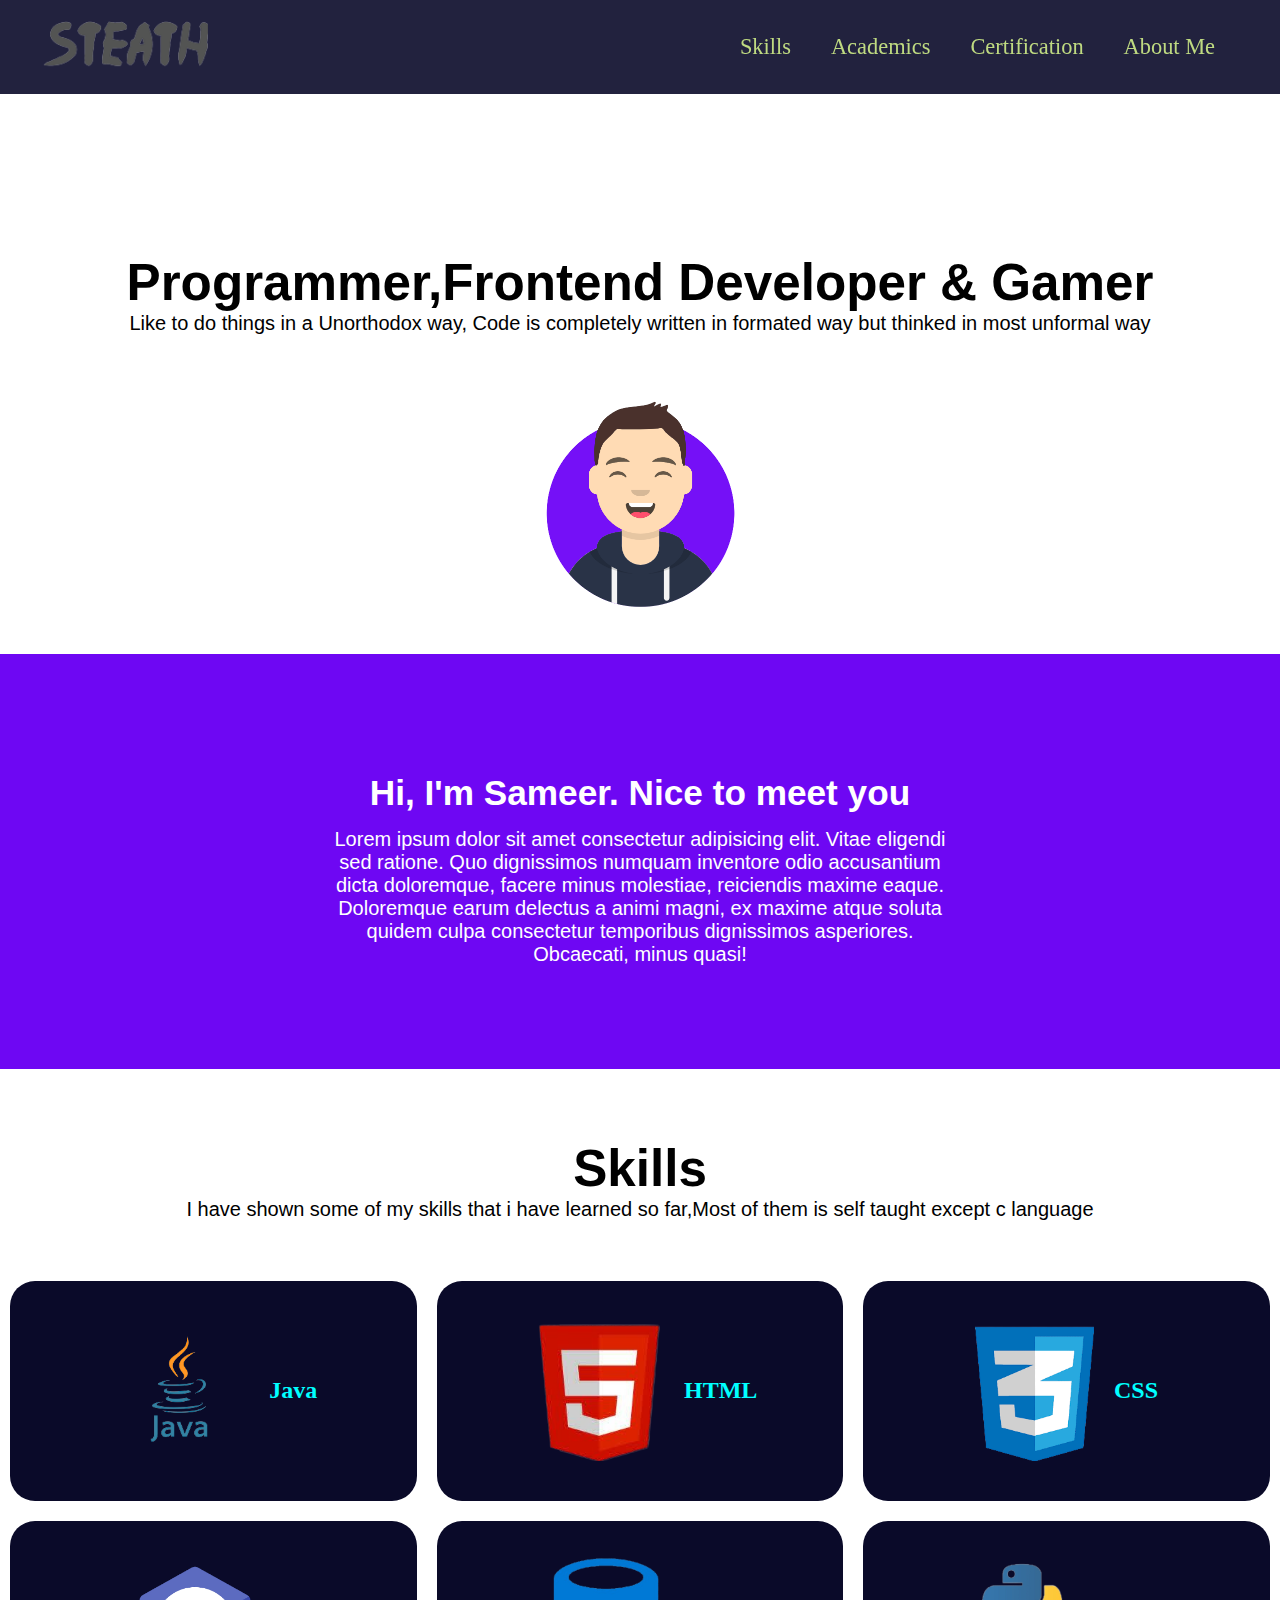
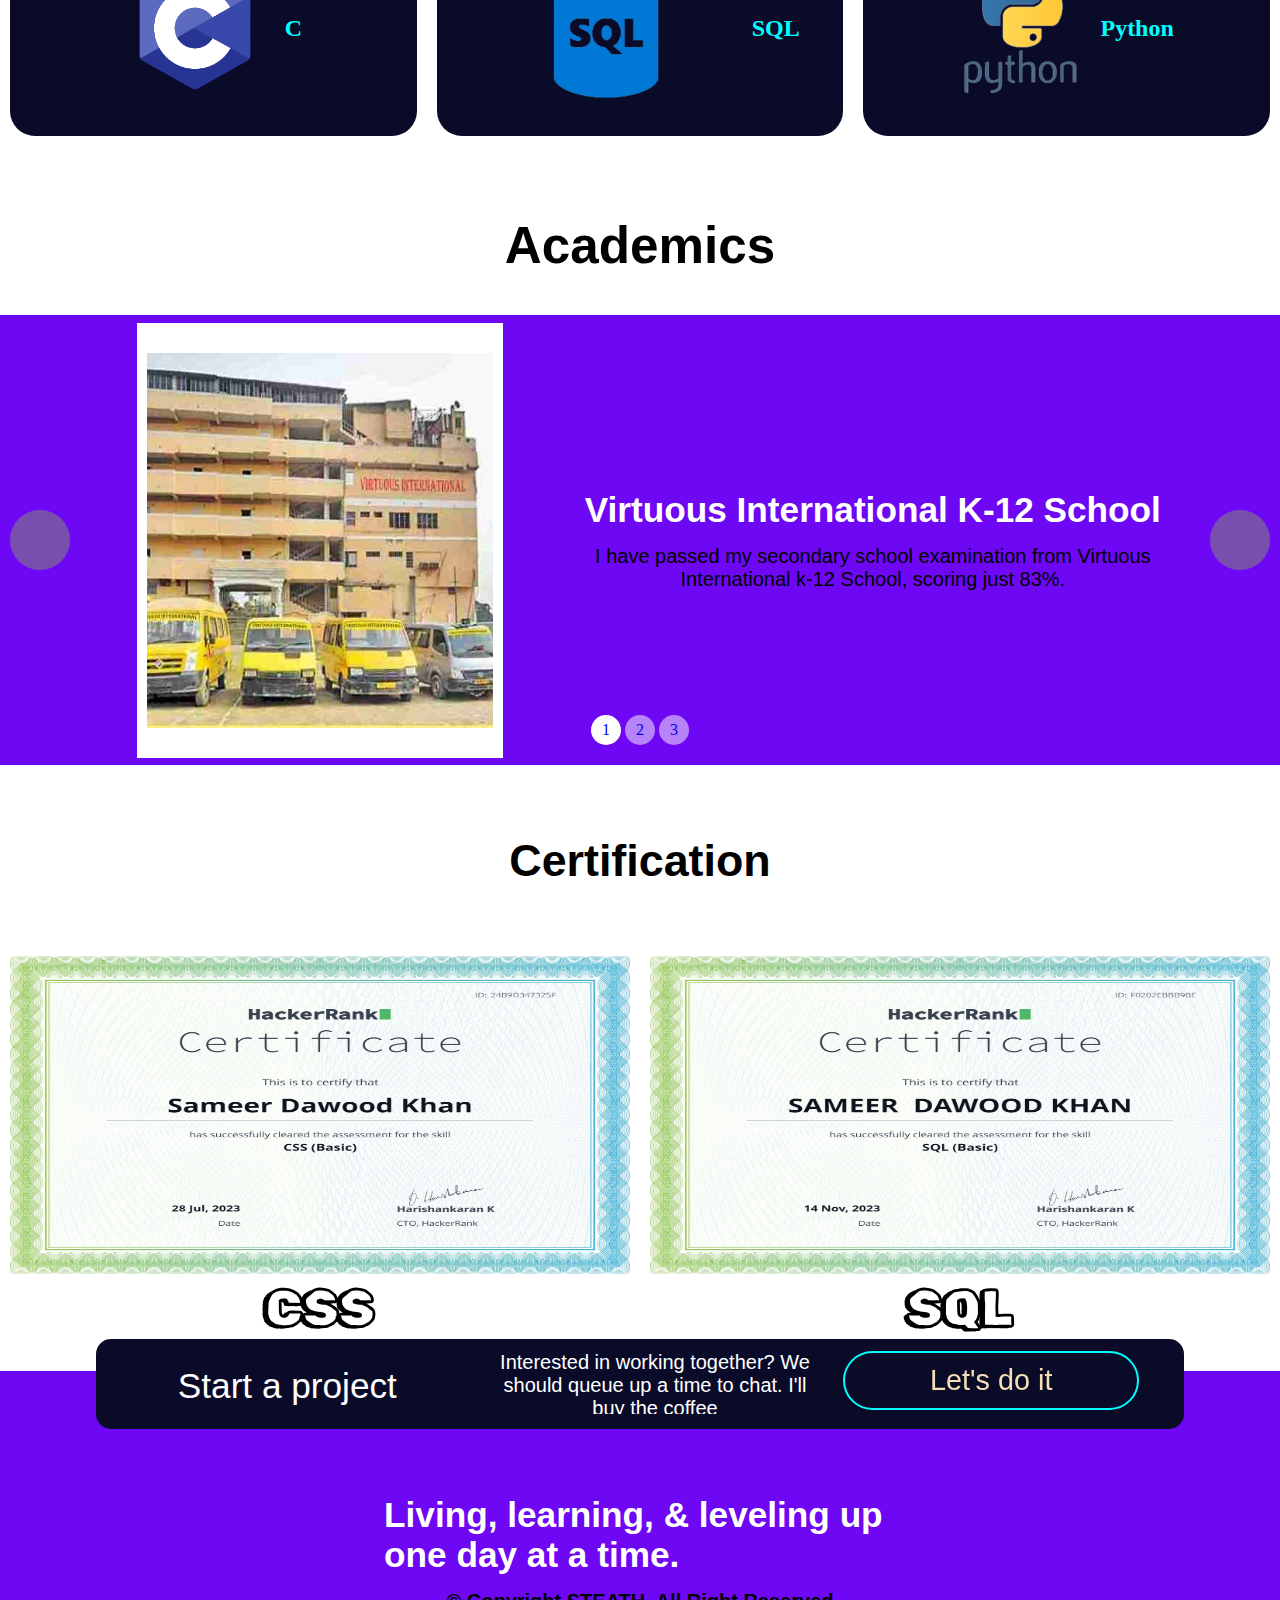
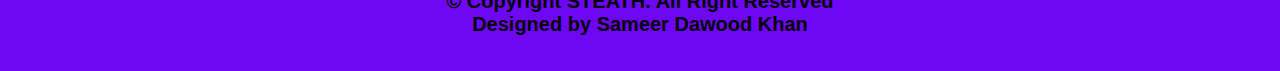
==== commit 49be90a9: "Merge branch 'sameer'" ====
--- a/index.html
+++ b/index.html
@@ -169,11 +169,11 @@
                 <br>
                 <h2 class="certification-heading heading center">SQL</h2>
             </div>
-            <div class="certificationistitem">
+            <!-- <div class="certificationistitem">
                 <a href="https://www.hackerrank.com/certificates/24b9d347325f" target="_blank"><img src="img/DSAcertificate.jpg" alt="DSA Certification"></a>
                 <br>
                 <h2 class="certification-heading heading center">DSA</h2>
-            </div>
+            </div> -->
         </section>
     </main>
     <footer>
